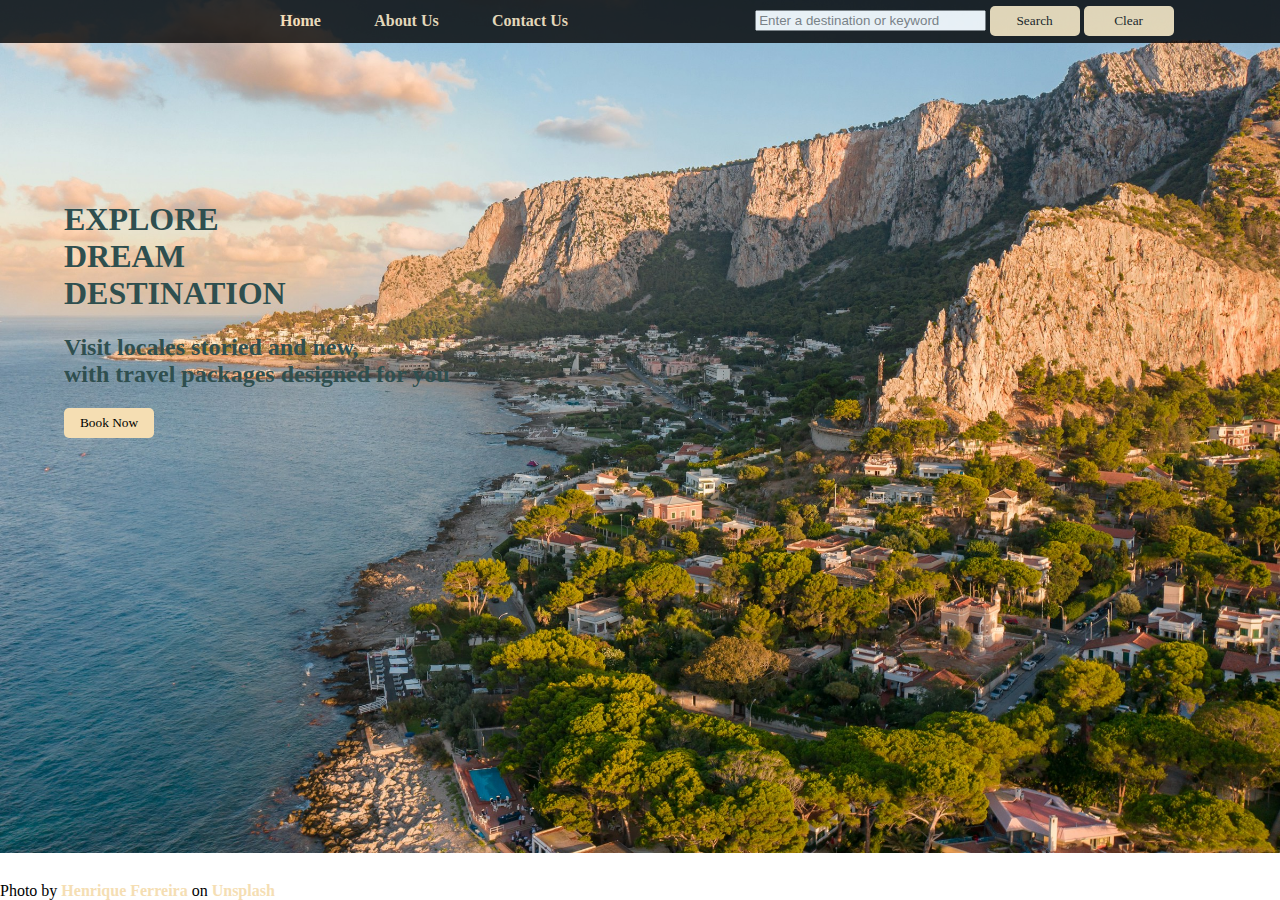
==== index.html @ a3742fa0 "changing file name to index.html" ====
<!DOCTYPE html>
<html lang="en">
<head>
    <meta charset="UTF-8">
    <meta name="viewport" content="width=device-width, initial-scale=1.0">
    <title>Travellite</title>
    <script src="travel_recommendation.js" type="module"></script>
    <link rel="stylesheet" href="styles.css" />
</head>
<body>
    <header>
        <nav>
            <img />
            <h1></h1>
            <div id="nav-links" class="nav">
                <a href="index.html">Home</a>
                <a href="about_us.html">About Us</a>
                <a href="contact_us.html">Contact Us</a>
            </div>
        </nav>
        <div id="search-bar">
            <input type="search" id="search-input" placeholder="Enter a destination or keyword"/>
            <button id="search-button">Search</button>
            <button id="search-clear">Clear</button>
        </div>
    </header>
    <main id="content">
        <div id="homePage" class="page">
            <div id="home-left" class="left">
                <h1 class="hero-text">EXPLORE <br>DREAM <br>DESTINATION</h1>
                <h2 class="hero-sub">Visit locales storied and new, <br>with travel packages designed for you</h2>
                <button id="cta">Book Now</button>
            </div>
            <div id="home-right" class="right"></div>
        </div>
    </main>
    <aside></aside>
    <footer>Photo by <a href="https://unsplash.com/@rickpsd?utm_content=creditCopyText&utm_medium=referral&utm_source=unsplash">Henrique Ferreira</a> on <a href="https://unsplash.com/photos/green-trees-on-brown-mountain-near-body-of-water-during-daytime-kJ2_a03Bp-M?utm_content=creditCopyText&utm_medium=referral&utm_source=unsplash">Unsplash</a>
    </footer>
</body>
</html>
---- styles.css ----
body{
    margin: 0%;
    background-image: url(assets/background.jpg);
    background-size: cover;
    background-repeat: no-repeat;
    font-family:Georgia, 'Times New Roman', Times, serif;
}
.left{
    display: block;
    margin: 0% 45% 0% 5%;
}
.right{
    display: block;
    margin: 0% 5% 0% 45%;
    position: absolute;
    right: 0%;
}
#contact-form{
    display: flex;
    flex-direction: column;
    height: 50vh;
    width: 30vw;
    background-color: black;
    opacity: 80%;
    color: wheat;
}
form{
    width: 90%;
}
label{display: block;}
fieldset{border: 0;width: 100%;}
fieldset>input{width: 100%;}
header{
    display: flex;
    align-items: center;
    justify-content: space-between;
    margin: 0%;
    padding: 0% 5% 0% 5%;
    background-color: black;
    opacity: 80%;
    position: absolute;
    top: 0%;
    width: 100%;
    box-sizing: border-box;
}
nav{
    display: flex;
    width: 50%;
    justify-content: space-evenly;
}
#nav-links{
    display: flex;
    width: 50%;
    justify-content: space-between;
    align-items: center;
}
a{
    text-decoration: none;
    font-weight: bold;
    color: wheat;
}
footer{
    position: absolute;
    bottom: 0%;
}
main{
    position: absolute;
    top:20%;
    width: 100%;
}
button{
    width:90px;
    height: 30px;
    border: 0;
    border-radius: 5px;
    font-family: Georgia, 'Times New Roman', Times, serif;
    background-color: wheat;
    color: black;
}
#submitButton{
    margin-left: 3%;
    margin-top: 3%;
}
textarea{
    margin-left: 3%;
    margin-top: 3%;
    width: 100%;
    height: 70%;
}

.hero-text{
    color:darkslategray;
}
.hero-sub{
    color: darkslategray;
}

#aboutUsPage{
    margin: 0% 5% 0% 5%;
}
#aboutDescription,#members{
    display: flex;
    justify-content: space-between;
    color:wheat;
    background-color: black;
    opacity: 60%;
    
    padding: 1.5%;
    border-radius: 5px;
}
#aboutDescription{
    width: max-content;
}
#members{
    width: 60%;
}
.memberName{
    font-weight: bold;
}
.role{
    font-weight: bold;
    width: max-content;
    opacity: 100%;
    color: white;
    padding: 3px;
    background-color: darkblue;
    border-radius: 5px;
    border:1px solid white;
}
.member{
    display: flex;
    flex-direction: column;
    align-items: center;
    text-align: center;
    padding: 3%;
    background-color: brown;
    opacity: 100%;
    width: max-content;
    margin: 3%;
    border-radius: 5px;
    border: 1px solid lightgreen;
}
#search-bar{
    width:40%;
}
#search-input{
    width:50%;
}
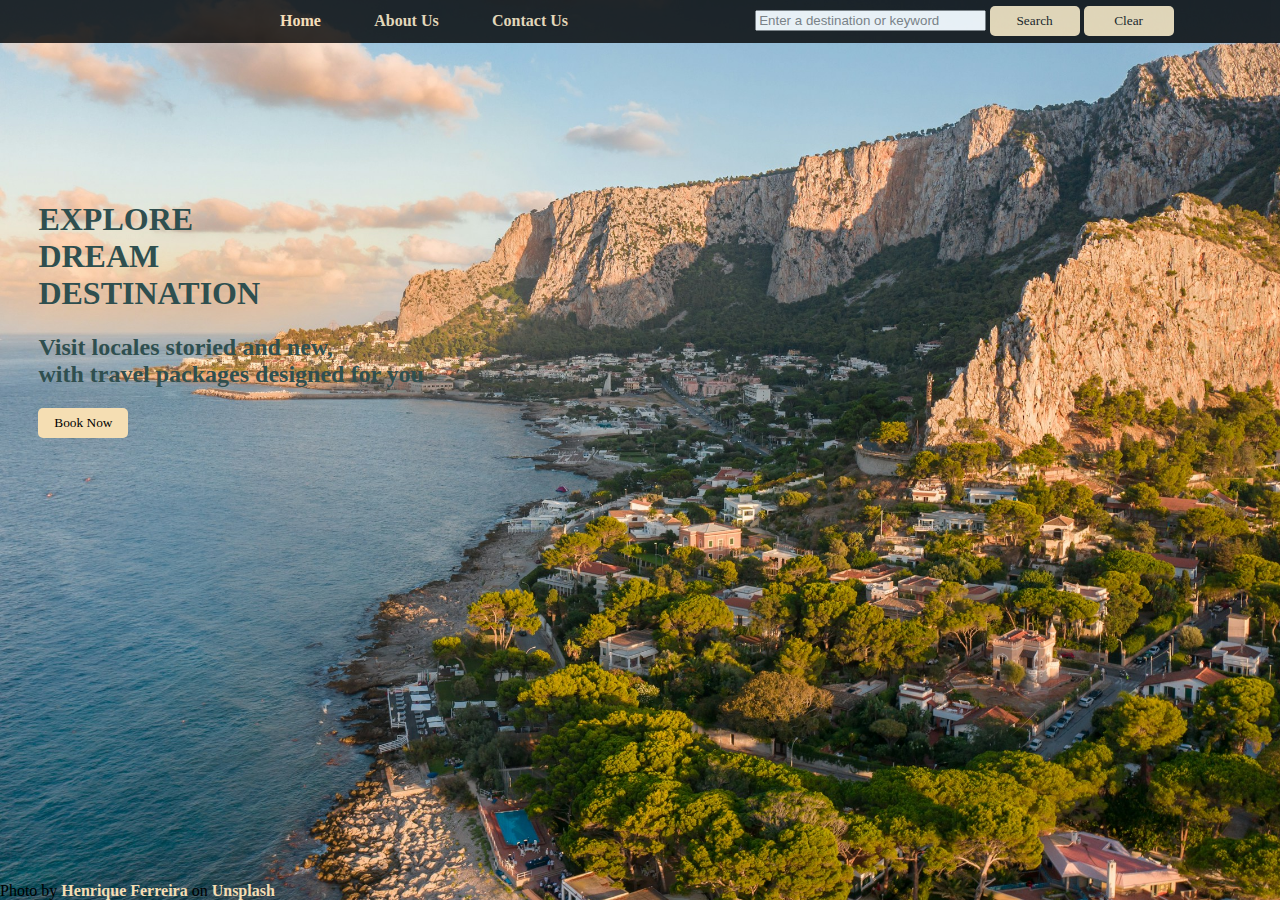
==== commit 8a2bd91e: "Clear functionality" ====
--- a/index.html
+++ b/index.html
@@ -4,7 +4,7 @@
     <meta charset="UTF-8">
     <meta name="viewport" content="width=device-width, initial-scale=1.0">
     <title>Travellite</title>
-    <script src="travel_recommendation.js" type="module"></script>
+    <script src="travel_recommendation.js"></script>
     <link rel="stylesheet" href="styles.css" />
 </head>
 <body>
--- a/styles.css
+++ b/styles.css
@@ -1,3 +1,7 @@
+html, body {
+    height: 100%;
+    overflow: hidden; /* Prevent full-page overflow issues */
+}
 body{
     margin: 0%;
     background-image: url(assets/background.jpg);
@@ -5,15 +9,21 @@
     background-repeat: no-repeat;
     font-family:Georgia, 'Times New Roman', Times, serif;
 }
+.page{
+    display: flex;
+    justify-content: space-between;
+}
 .left{
     display: block;
-    margin: 0% 45% 0% 5%;
+    margin-top:0%;
+    margin-left: 3%;
+    justify-self:left;
 }
 .right{
     display: block;
-    margin: 0% 5% 0% 45%;
-    position: absolute;
-    right: 0%;
+    margin-top:0%;
+    margin-right: 3%;
+    justify-self: right;
 }
 #contact-form{
     display: flex;
@@ -96,6 +106,7 @@
 }
 
 #aboutUsPage{
+    display: block;
     margin: 0% 5% 0% 5%;
 }
 #aboutDescription,#members{
@@ -145,4 +156,39 @@
 }
 #search-input{
     width:50%;
-}+}
+
+#resultsList{
+    height: 70vh;
+    overflow: auto;
+    scroll-behavior: smooth;
+}
+
+#ctaMessage{
+    background-color: black;
+    color: wheat;
+    opacity: 50%;
+    width: max-content;
+    padding: 3%;
+}
+
+/* width */
+::-webkit-scrollbar {
+    width: 10px;
+  }
+  
+  /* Track */
+  ::-webkit-scrollbar-track {
+    box-shadow: inset 0 0 5px grey;
+    border-radius: 10px;
+  }
+  
+  /* Handle */
+  ::-webkit-scrollbar-thumb {
+    background: darkslategray;
+    border-radius: 10px;
+  }
+  ::-webkit-scrollbar-thumb:hover {
+    background: darkslateblue;
+    border-radius: 10px;
+  }